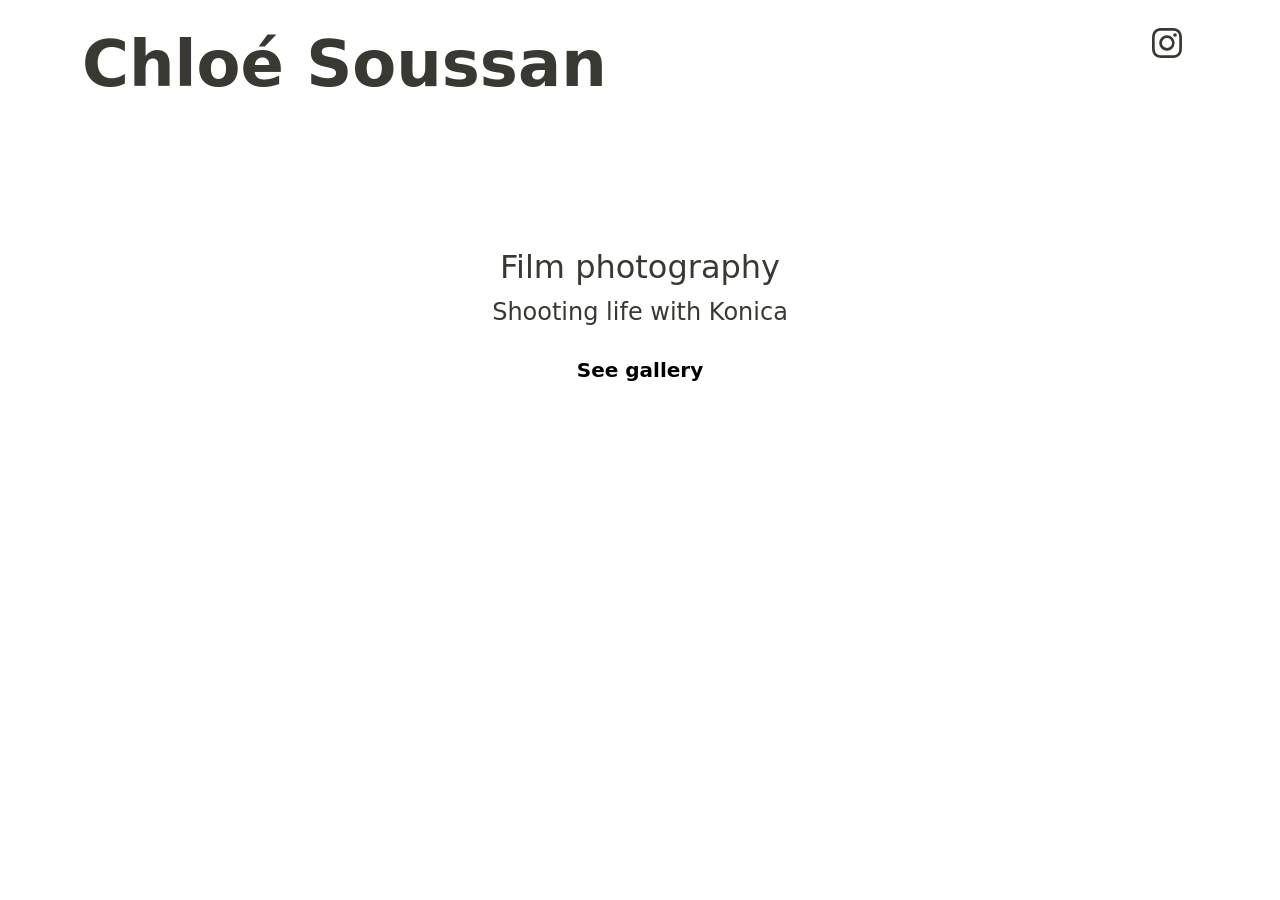
==== index.html @ 39ea601d "Adding photos and new navigation bar" ====
<!doctype html>
<html lang="en">
<head>
    <meta charset="utf-8">
    <meta name="viewport" content="width=device-width, initial-scale=1">
    <title>Chloé Soussan</title>
    <link rel="icon" href="data:image/svg+xml,%3Csvg xmlns='http://www.w3.org/2000/svg' width='10' height='10' fill='currentColor' class='bi bi-camera2' viewBox='0 0 16 16'%3E%3Cpath d='M5 8c0-1.657 2.343-3 4-3V4a4 4 0 0 0-4 4'/%3E%3Cpath d='M12.318 3h2.015C15.253 3 16 3.746 16 4.667v6.666c0 .92-.746 1.667-1.667 1.667h-2.015A5.97 5.97 0 0 1 9 14a5.97 5.97 0 0 1-3.318-1H1.667C.747 13 0 12.254 0 11.333V4.667C0 3.747.746 3 1.667 3H2a1 1 0 0 1 1-1h1a1 1 0 0 1 1 1h.682A5.97 5.97 0 0 1 9 2c1.227 0 2.367.368 3.318 1M2 4.5a.5.5 0 1 0-1 0 .5.5 0 0 0 1 0M14 8A5 5 0 1 0 4 8a5 5 0 0 0 10 0'/%3E%3C/svg%3E" type="image/svg+xml">

    <link href="https://cdn.jsdelivr.net/npm/bootstrap@5.3.2/dist/css/bootstrap.min.css" rel="stylesheet" integrity="sha384-T3c6CoIi6uLrA9TneNEoa7RxnatzjcDSCmG1MXxSR1GAsXEV/Dwwykc2MPK8M2HN" crossorigin="anonymous">

</head>
<style>
    body {
        font-size: 2vw;
    }
    #animated-text {
        overflow: hidden;
        text-align: left;
        white-space: nowrap;
        border-right: #393832;
        animation: typing 3s steps(40, end), blink-caret 0.75s infinite;
    }

    @keyframes typing {
        from {
            width: 0;
        }
        to {
            width: 100%;
        }
    }

    @keyframes blink-caret {
        from, to {
            border-color: transparent;
        }
        50% {
            border-color: #393832;
        }
    }
    #scrollToTopBtn {
        position: fixed;
        bottom: 20px;
        right: 20px;
        display: none;
        background-color: white;
        color: white;
        border: none;
        border-radius: 5px;
        padding: 10px 15px;
        cursor: pointer;
    }
    body {
        /*background-image: url("Photos/CNV000023.jpeg");*/
        background-position: center;
        background-size: cover;
        background-attachment: fixed;
        animation: fadeIn 3s ease-in-out;
    }
    @keyframes fadeIn {
        0% {
            opacity: 0; /* Commence avec une opacité de 0 */
        }
        100% {
            opacity: 1; /* Termine avec une opacité de 1 */
        }
    }
    footer {
        bottom: 0;
        width: 100%;
        color:white;
        padding: 20px;
    }
    .fs-1{
        color:#393832;
        font-size: 4rem !important;
    }
    .fs-2{
        color:#393832;
        font-size: 1.5rem !important;
    }
    .fs-3{
        color:#393832;
        font-size: 2rem !important;
    }
    .nav-link {
        color:white;
    }
    .nav-pills  .nav-link
    {
        --bs-nav-pills-link-active-bg: white;
        color:#393832;
        font-size: 1.5rem !important;
    }
    .lead:hover {
        transform: scale(1.1);
        transition: transform 0.3s ease;
        cursor: pointer;
    }

    .nav-link:hover {
        transform: scale(1.1);
        transition: transform 0.3s ease;
        cursor: pointer;
    }


    .container-fluid{
        background-color: white;
    }
   .card-body{
       background-color:white;
       border-color:white;
   }
</style>
<body>
<script src="https://cdn.jsdelivr.net/npm/bootstrap@5.3.2/dist/js/bootstrap.bundle.min.js" integrity="sha384-C6RzsynM9kWDrMNeT87bh95OGNyZPhcTNXj1NW7RuBCsyN/o0jlpcV8Qyq46cDfL" crossorigin="anonymous"></script>

<div class="container ">
    <header class="d-flex flex-wrap justify-content-center py-3 mb-4 ">

        <a href="index.html" class="d-flex align-items-center mb-3 mb-md-0 me-md-auto link-body-emphasis text-decoration-none">

            <b ><span class="fs-1">Chloé Soussan</span></b>
        </a>

        <ul class="nav nav-pills">
            <li class="nav-item"><a href="https://www.instagram.com/chloesouss/" class="nav-link fw-bolder"><svg xmlns="http://www.w3.org/2000/svg" width="30" height="30" fill="currentColor" class="bi bi-instagram" viewBox="0 0 16 16">
                <path d="M8 0C5.829 0 5.556.01 4.703.048 3.85.088 3.269.222 2.76.42a3.9 3.9 0 0 0-1.417.923A3.9 3.9 0 0 0 .42 2.76C.222 3.268.087 3.85.048 4.7.01 5.555 0 5.827 0 8.001c0 2.172.01 2.444.048 3.297.04.852.174 1.433.372 1.942.205.526.478.972.923 1.417.444.445.89.719 1.416.923.51.198 1.09.333 1.942.372C5.555 15.99 5.827 16 8 16s2.444-.01 3.298-.048c.851-.04 1.434-.174 1.943-.372a3.9 3.9 0 0 0 1.416-.923c.445-.445.718-.891.923-1.417.197-.509.332-1.09.372-1.942C15.99 10.445 16 10.173 16 8s-.01-2.445-.048-3.299c-.04-.851-.175-1.433-.372-1.941a3.9 3.9 0 0 0-.923-1.417A3.9 3.9 0 0 0 13.24.42c-.51-.198-1.092-.333-1.943-.372C10.443.01 10.172 0 7.998 0zm-.717 1.442h.718c2.136 0 2.389.007 3.232.046.78.035 1.204.166 1.486.275.373.145.64.319.92.599s.453.546.598.92c.11.281.24.705.275 1.485.039.843.047 1.096.047 3.231s-.008 2.389-.047 3.232c-.035.78-.166 1.203-.275 1.485a2.5 2.5 0 0 1-.599.919c-.28.28-.546.453-.92.598-.28.11-.704.24-1.485.276-.843.038-1.096.047-3.232.047s-2.39-.009-3.233-.047c-.78-.036-1.203-.166-1.485-.276a2.5 2.5 0 0 1-.92-.598 2.5 2.5 0 0 1-.6-.92c-.109-.281-.24-.705-.275-1.485-.038-.843-.046-1.096-.046-3.233s.008-2.388.046-3.231c.036-.78.166-1.204.276-1.486.145-.373.319-.64.599-.92s.546-.453.92-.598c.282-.11.705-.24 1.485-.276.738-.034 1.024-.044 2.515-.045zm4.988 1.328a.96.96 0 1 0 0 1.92.96.96 0 0 0 0-1.92m-4.27 1.122a4.109 4.109 0 1 0 0 8.217 4.109 4.109 0 0 0 0-8.217m0 1.441a2.667 2.667 0 1 1 0 5.334 2.667 2.667 0 0 1 0-5.334"/>
            </svg>  </a></li>
        </ul>
    </header>
    <section class="py-5 text-center container">
        <div class="row py-lg-5">
            <div class="col-lg-6 col-md-8 mx-auto">
                <h1 class="fs-3">Film photography</h1>
                <p class="fs-2">Shooting life with Konica </p>
            </div>
            <p class="lead">
                <a href="ContactPage.html" class="btn btn-lg btn-light fw-bold border-white bg-white">See gallery</a>
            </p>
        </div>
    </section>
<br>
    <br>

</div>

        </div>
</div>
</body>
<button id="scrollToTopBtn" onclick="scrollToTop()"><svg xmlns="http://www.w3.org/2000/svg" width="50" height="50" fill="currentColor" class="bi bi-arrow-up-circle-fill" viewBox="0 0 16 16">
    <path d="M16 8A8 8 0 1 0 0 8a8 8 0 0 0 16 0m-7.5 3.5a.5.5 0 0 1-1 0V5.707L5.354 7.854a.5.5 0 1 1-.708-.708l3-3a.5.5 0 0 1 .708 0l3 3a.5.5 0 0 1-.708.708L8.5 5.707z"/>
</svg></button>

<script>
    function scrollToTop() {
        document.body.scrollTop = 0;
        document.documentElement.scrollTop = 0;
    }


    window.onscroll = function() {
        scrollFunction();
    };

    function scrollFunction() {
        var scrollToTopBtn = document.getElementById("scrollToTopBtn");


        if (document.body.scrollTop > 300 || document.documentElement.scrollTop > 300) {
            scrollToTopBtn.style.display = "block";
        } else {
            scrollToTopBtn.style.display = "none";
        }
    }
</script>
<script>
    // Si vous voulez que l'animation démarre automatiquement
    document.addEventListener('DOMContentLoaded', function () {
        var textElement = document.getElementById('animated-text');
        textElement.innerHTML = textElement.textContent.replace(/\S/g, "<span class='letter'>$&</span>");

        setTimeout(function () {
            textElement.classList.add('show');
        }, 500);
    });
</script>
</html>
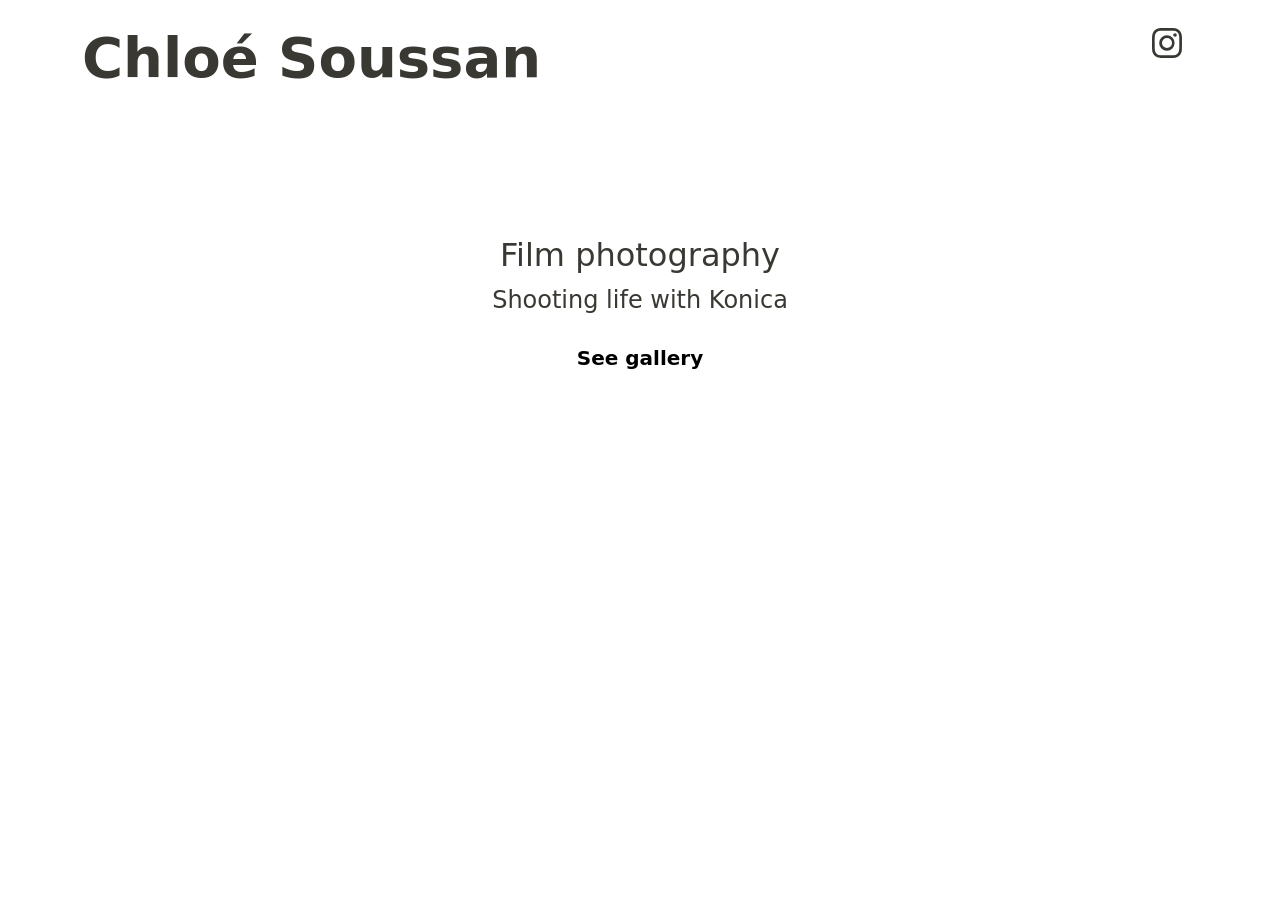
==== commit 8ab14887: "Instagram logo + typo name" ====
--- a/index.html
+++ b/index.html
@@ -73,7 +73,7 @@
     }
     .fs-1{
         color:#393832;
-        font-size: 4rem !important;
+        font-size: 3.5rem !important;
     }
     .fs-2{
         color:#393832;
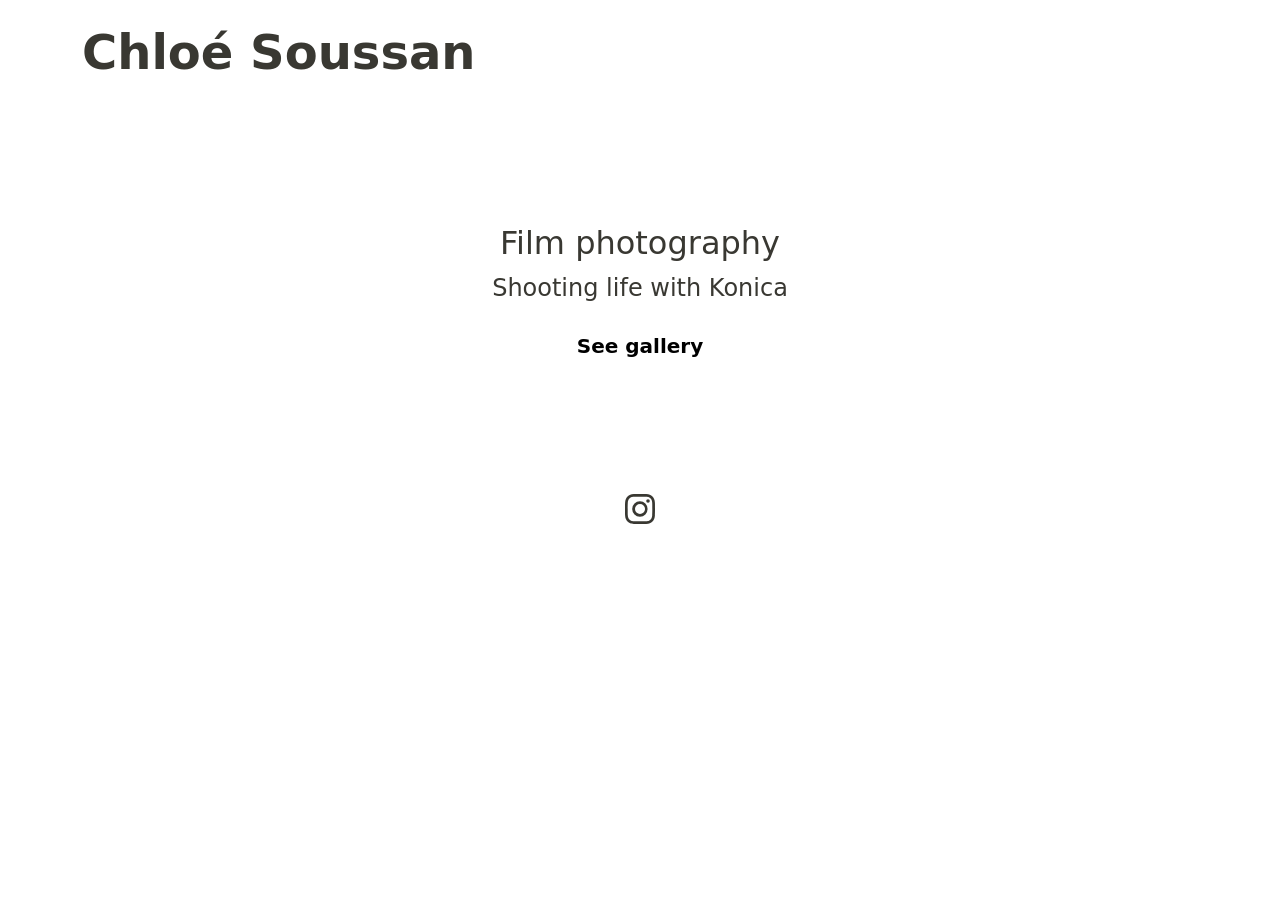
==== commit e20ca680: "Instagram logo + typo name" ====
--- a/index.html
+++ b/index.html
@@ -73,7 +73,7 @@
     }
     .fs-1{
         color:#393832;
-        font-size: 3.5rem !important;
+        font-size: 3rem !important;
     }
     .fs-2{
         color:#393832;
@@ -85,6 +85,7 @@
     }
     .nav-link {
         color:white;
+
     }
     .nav-pills  .nav-link
     {
@@ -123,13 +124,8 @@
 
             <b ><span class="fs-1">Chloé Soussan</span></b>
         </a>
+    </header>
 
-        <ul class="nav nav-pills">
-            <li class="nav-item"><a href="https://www.instagram.com/chloesouss/" class="nav-link fw-bolder"><svg xmlns="http://www.w3.org/2000/svg" width="30" height="30" fill="currentColor" class="bi bi-instagram" viewBox="0 0 16 16">
-                <path d="M8 0C5.829 0 5.556.01 4.703.048 3.85.088 3.269.222 2.76.42a3.9 3.9 0 0 0-1.417.923A3.9 3.9 0 0 0 .42 2.76C.222 3.268.087 3.85.048 4.7.01 5.555 0 5.827 0 8.001c0 2.172.01 2.444.048 3.297.04.852.174 1.433.372 1.942.205.526.478.972.923 1.417.444.445.89.719 1.416.923.51.198 1.09.333 1.942.372C5.555 15.99 5.827 16 8 16s2.444-.01 3.298-.048c.851-.04 1.434-.174 1.943-.372a3.9 3.9 0 0 0 1.416-.923c.445-.445.718-.891.923-1.417.197-.509.332-1.09.372-1.942C15.99 10.445 16 10.173 16 8s-.01-2.445-.048-3.299c-.04-.851-.175-1.433-.372-1.941a3.9 3.9 0 0 0-.923-1.417A3.9 3.9 0 0 0 13.24.42c-.51-.198-1.092-.333-1.943-.372C10.443.01 10.172 0 7.998 0zm-.717 1.442h.718c2.136 0 2.389.007 3.232.046.78.035 1.204.166 1.486.275.373.145.64.319.92.599s.453.546.598.92c.11.281.24.705.275 1.485.039.843.047 1.096.047 3.231s-.008 2.389-.047 3.232c-.035.78-.166 1.203-.275 1.485a2.5 2.5 0 0 1-.599.919c-.28.28-.546.453-.92.598-.28.11-.704.24-1.485.276-.843.038-1.096.047-3.232.047s-2.39-.009-3.233-.047c-.78-.036-1.203-.166-1.485-.276a2.5 2.5 0 0 1-.92-.598 2.5 2.5 0 0 1-.6-.92c-.109-.281-.24-.705-.275-1.485-.038-.843-.046-1.096-.046-3.233s.008-2.388.046-3.231c.036-.78.166-1.204.276-1.486.145-.373.319-.64.599-.92s.546-.453.92-.598c.282-.11.705-.24 1.485-.276.738-.034 1.024-.044 2.515-.045zm4.988 1.328a.96.96 0 1 0 0 1.92.96.96 0 0 0 0-1.92m-4.27 1.122a4.109 4.109 0 1 0 0 8.217 4.109 4.109 0 0 0 0-8.217m0 1.441a2.667 2.667 0 1 1 0 5.334 2.667 2.667 0 0 1 0-5.334"/>
-            </svg>  </a></li>
-        </ul>
-    </header>
     <section class="py-5 text-center container">
         <div class="row py-lg-5">
             <div class="col-lg-6 col-md-8 mx-auto">
@@ -137,10 +133,17 @@
                 <p class="fs-2">Shooting life with Konica </p>
             </div>
             <p class="lead">
-                <a href="ContactPage.html" class="btn btn-lg btn-light fw-bold border-white bg-white">See gallery</a>
+                <a href="SUMIMASEN.html" class="btn btn-lg btn-light fw-bold border-white bg-white">See gallery</a>
             </p>
         </div>
     </section>
+    <div class="d-flex justify-content-center">
+    <ul class="nav nav-pills">
+        <li class="nav-item"><a href="https://www.instagram.com/chloesouss/" class="nav-link fw-bolder"><svg xmlns="http://www.w3.org/2000/svg" width="30" height="30" fill="currentColor" class="bi bi-instagram" viewBox="0 0 16 16">
+            <path d="M8 0C5.829 0 5.556.01 4.703.048 3.85.088 3.269.222 2.76.42a3.9 3.9 0 0 0-1.417.923A3.9 3.9 0 0 0 .42 2.76C.222 3.268.087 3.85.048 4.7.01 5.555 0 5.827 0 8.001c0 2.172.01 2.444.048 3.297.04.852.174 1.433.372 1.942.205.526.478.972.923 1.417.444.445.89.719 1.416.923.51.198 1.09.333 1.942.372C5.555 15.99 5.827 16 8 16s2.444-.01 3.298-.048c.851-.04 1.434-.174 1.943-.372a3.9 3.9 0 0 0 1.416-.923c.445-.445.718-.891.923-1.417.197-.509.332-1.09.372-1.942C15.99 10.445 16 10.173 16 8s-.01-2.445-.048-3.299c-.04-.851-.175-1.433-.372-1.941a3.9 3.9 0 0 0-.923-1.417A3.9 3.9 0 0 0 13.24.42c-.51-.198-1.092-.333-1.943-.372C10.443.01 10.172 0 7.998 0zm-.717 1.442h.718c2.136 0 2.389.007 3.232.046.78.035 1.204.166 1.486.275.373.145.64.319.92.599s.453.546.598.92c.11.281.24.705.275 1.485.039.843.047 1.096.047 3.231s-.008 2.389-.047 3.232c-.035.78-.166 1.203-.275 1.485a2.5 2.5 0 0 1-.599.919c-.28.28-.546.453-.92.598-.28.11-.704.24-1.485.276-.843.038-1.096.047-3.232.047s-2.39-.009-3.233-.047c-.78-.036-1.203-.166-1.485-.276a2.5 2.5 0 0 1-.92-.598 2.5 2.5 0 0 1-.6-.92c-.109-.281-.24-.705-.275-1.485-.038-.843-.046-1.096-.046-3.233s.008-2.388.046-3.231c.036-.78.166-1.204.276-1.486.145-.373.319-.64.599-.92s.546-.453.92-.598c.282-.11.705-.24 1.485-.276.738-.034 1.024-.044 2.515-.045zm4.988 1.328a.96.96 0 1 0 0 1.92.96.96 0 0 0 0-1.92m-4.27 1.122a4.109 4.109 0 1 0 0 8.217 4.109 4.109 0 0 0 0-8.217m0 1.441a2.667 2.667 0 1 1 0 5.334 2.667 2.667 0 0 1 0-5.334"/>
+        </svg>  </a></li>
+    </ul>
+    </div>
 <br>
     <br>
 
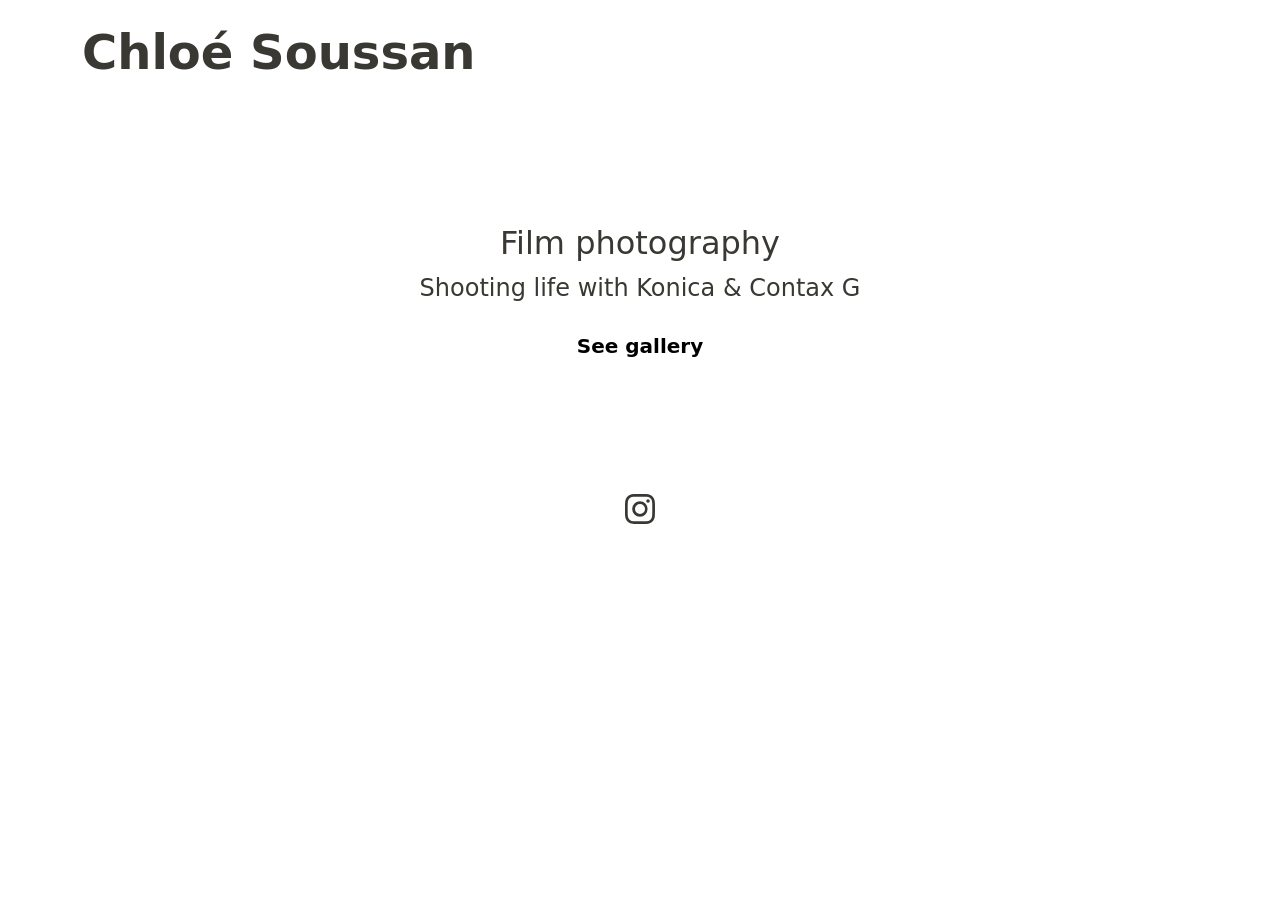
==== commit f6230c77: "Instagram logo + typo name" ====
--- a/index.html
+++ b/index.html
@@ -130,7 +130,7 @@
         <div class="row py-lg-5">
             <div class="col-lg-6 col-md-8 mx-auto">
                 <h1 class="fs-3">Film photography</h1>
-                <p class="fs-2">Shooting life with Konica </p>
+                <p class="fs-2">Shooting life with Konica & Contax G</p>
             </div>
             <p class="lead">
                 <a href="SUMIMASEN.html" class="btn btn-lg btn-light fw-bold border-white bg-white">See gallery</a>
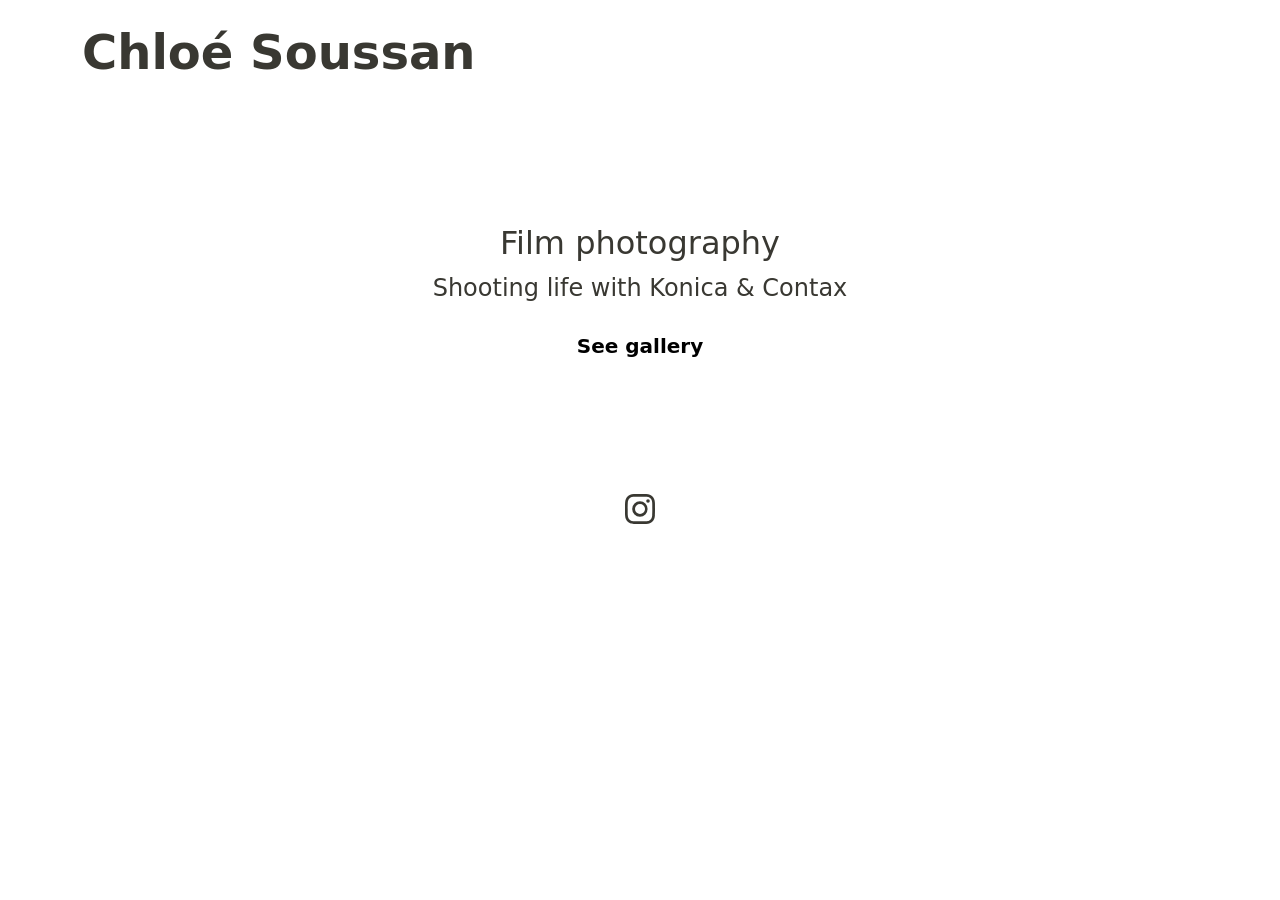
==== commit 05f17f37: "Instagram logo + typo name" ====
--- a/index.html
+++ b/index.html
@@ -130,7 +130,7 @@
         <div class="row py-lg-5">
             <div class="col-lg-6 col-md-8 mx-auto">
                 <h1 class="fs-3">Film photography</h1>
-                <p class="fs-2">Shooting life with Konica & Contax G</p>
+                <p class="fs-2">Shooting life with Konica & Contax </p>
             </div>
             <p class="lead">
                 <a href="SUMIMASEN.html" class="btn btn-lg btn-light fw-bold border-white bg-white">See gallery</a>
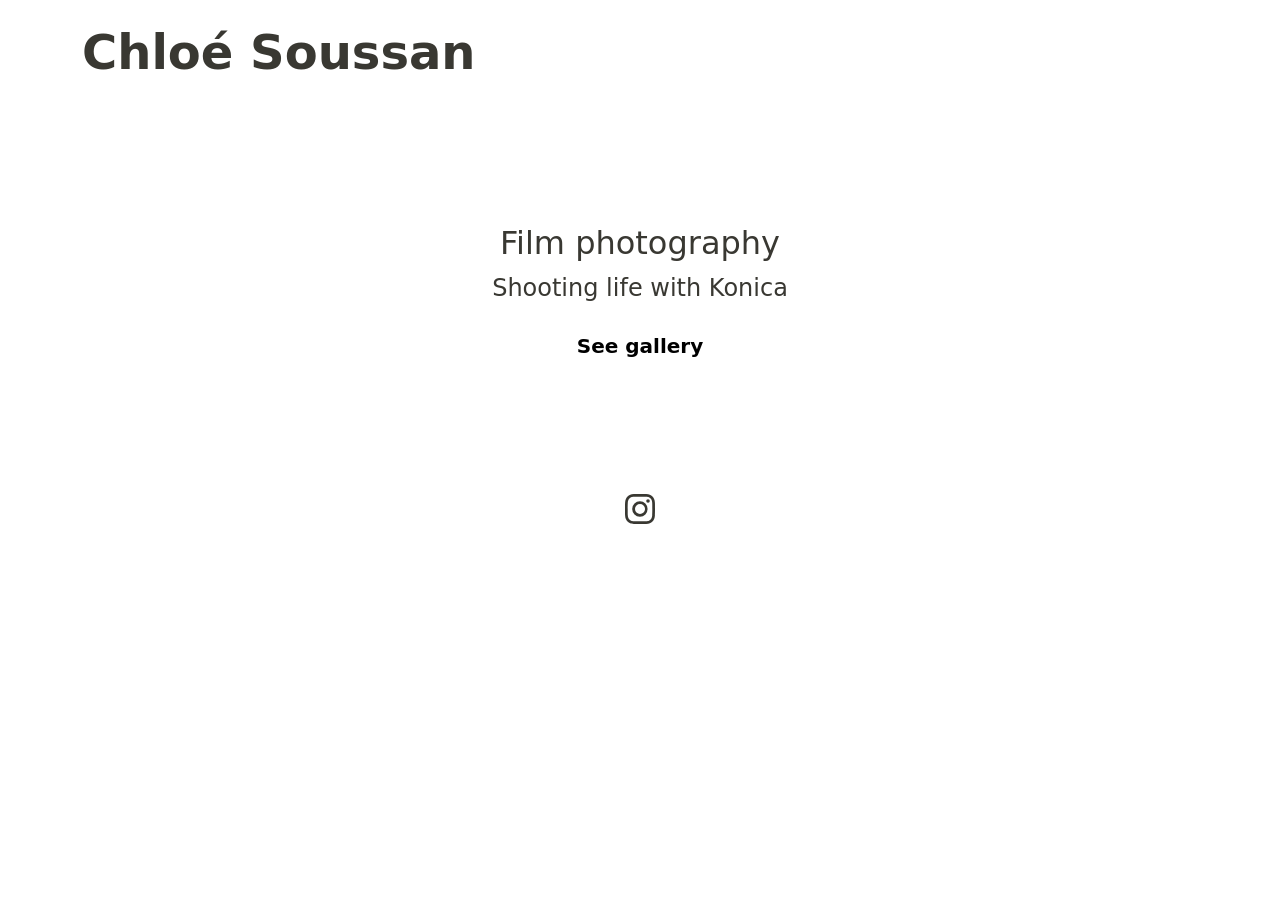
==== commit a0ed4e73: "typo name" ====
--- a/index.html
+++ b/index.html
@@ -51,7 +51,7 @@
         cursor: pointer;
     }
     body {
-        /*background-image: url("Photos/CNV000023.jpeg");*/
+
         background-position: center;
         background-size: cover;
         background-attachment: fixed;
@@ -59,10 +59,10 @@
     }
     @keyframes fadeIn {
         0% {
-            opacity: 0; /* Commence avec une opacité de 0 */
+            opacity: 0;
         }
         100% {
-            opacity: 1; /* Termine avec une opacité de 1 */
+            opacity: 1;
         }
     }
     footer {
@@ -130,7 +130,7 @@
         <div class="row py-lg-5">
             <div class="col-lg-6 col-md-8 mx-auto">
                 <h1 class="fs-3">Film photography</h1>
-                <p class="fs-2">Shooting life with Konica & Contax </p>
+                <p class="fs-2">Shooting life with Konica </p>
             </div>
             <p class="lead">
                 <a href="SUMIMASEN.html" class="btn btn-lg btn-light fw-bold border-white bg-white">See gallery</a>
@@ -179,7 +179,6 @@
     }
 </script>
 <script>
-    // Si vous voulez que l'animation démarre automatiquement
     document.addEventListener('DOMContentLoaded', function () {
         var textElement = document.getElementById('animated-text');
         textElement.innerHTML = textElement.textContent.replace(/\S/g, "<span class='letter'>$&</span>");
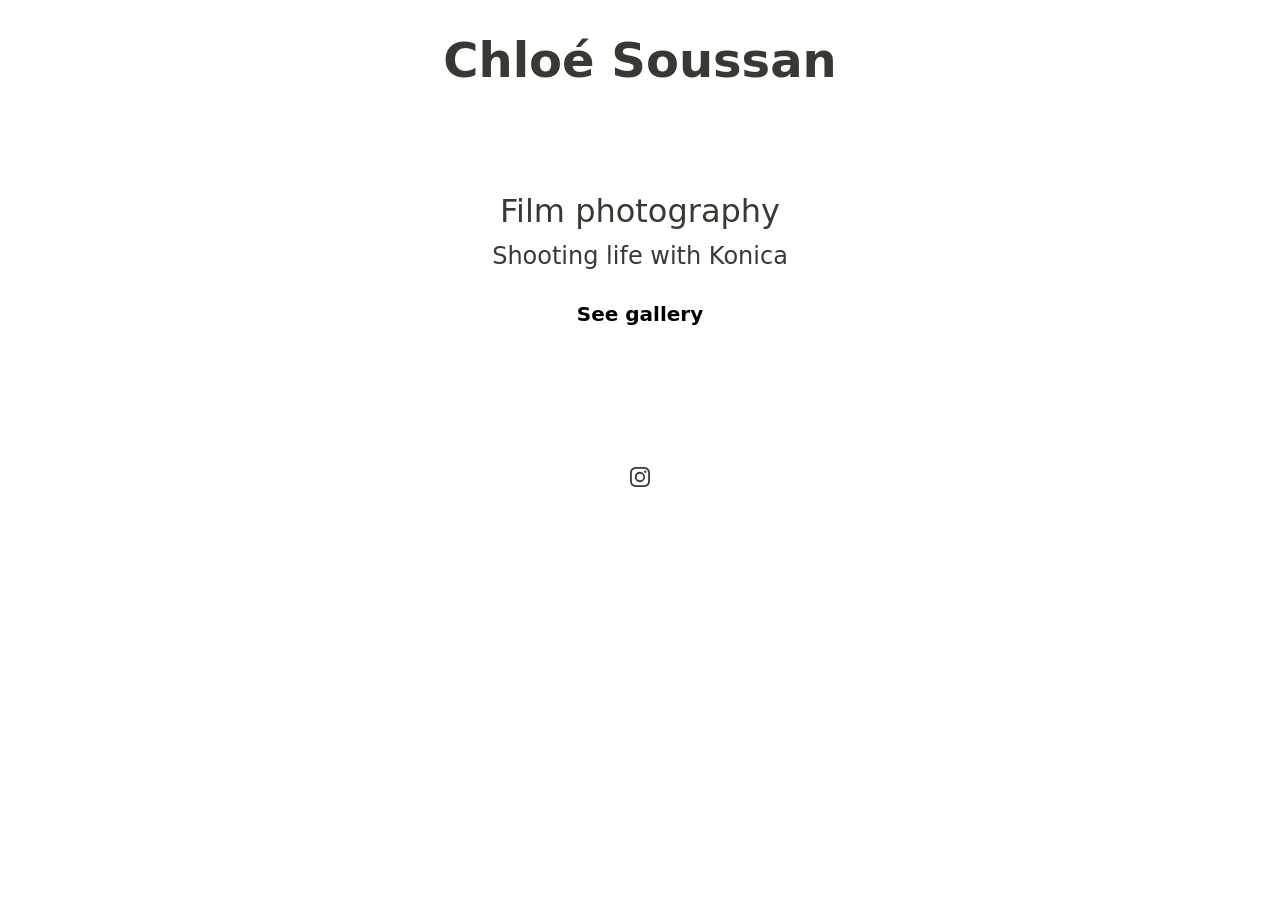
==== commit 962a3eb2: "Reshape interface website" ====
--- a/index.html
+++ b/index.html
@@ -113,18 +113,49 @@
        background-color:white;
        border-color:white;
    }
+
+
+  .site-navbar {
+    border-bottom: 1px solid rgba(57, 56, 50, 0.12);
+  }
+  .site-navbar .navbar-brand {
+    color: #393832;
+    font-size: 2.2rem;
+    font-weight: 700;
+  }
+  .site-navbar .navbar-brand:hover {
+    color: #393832;
+  }
+  .site-navbar .nav-link {
+    color: #393832;
+    font-size: 1.05rem;
+    font-weight: 600;
+    padding: 0.35rem 0.75rem;
+    border-radius: 999px;
+  }
+  .site-navbar .nav-link:hover {
+    color: #393832;
+    background-color: rgba(57, 56, 50, 0.08);
+  }
+  .site-navbar .nav-link.active {
+    color: #ffffff !important;
+    background-color: #393832;
+  }
+  .site-navbar .navbar-toggler {
+    border-color: rgba(57, 56, 50, 0.35);
+  }
+  .site-navbar .navbar-toggler:focus {
+    box-shadow: none;
+  }
+
 </style>
 <body>
 <script src="https://cdn.jsdelivr.net/npm/bootstrap@5.3.2/dist/js/bootstrap.bundle.min.js" integrity="sha384-C6RzsynM9kWDrMNeT87bh95OGNyZPhcTNXj1NW7RuBCsyN/o0jlpcV8Qyq46cDfL" crossorigin="anonymous"></script>
 
 <div class="container ">
-    <header class="d-flex flex-wrap justify-content-center py-3 mb-4 ">
-
-        <a href="index.html" class="d-flex align-items-center mb-3 mb-md-0 me-md-auto link-body-emphasis text-decoration-none">
-
-            <b ><span class="fs-1">Chloé Soussan</span></b>
-        </a>
-    </header>
+    <div class="text-center pt-4">
+        <b><span class="fs-1">Chloé Soussan</span></b>
+    </div>
 
     <section class="py-5 text-center container">
         <div class="row py-lg-5">
@@ -139,7 +170,7 @@
     </section>
     <div class="d-flex justify-content-center">
     <ul class="nav nav-pills">
-        <li class="nav-item"><a href="https://www.instagram.com/chloesouss/" class="nav-link fw-bolder"><svg xmlns="http://www.w3.org/2000/svg" width="30" height="30" fill="currentColor" class="bi bi-instagram" viewBox="0 0 16 16">
+        <li class="nav-item"><a href="https://www.instagram.com/chloesouss/" class="nav-link fw-bolder"><svg xmlns="http://www.w3.org/2000/svg" width="20" height="20" fill="currentColor" class="bi bi-instagram" viewBox="0 0 16 16">
             <path d="M8 0C5.829 0 5.556.01 4.703.048 3.85.088 3.269.222 2.76.42a3.9 3.9 0 0 0-1.417.923A3.9 3.9 0 0 0 .42 2.76C.222 3.268.087 3.85.048 4.7.01 5.555 0 5.827 0 8.001c0 2.172.01 2.444.048 3.297.04.852.174 1.433.372 1.942.205.526.478.972.923 1.417.444.445.89.719 1.416.923.51.198 1.09.333 1.942.372C5.555 15.99 5.827 16 8 16s2.444-.01 3.298-.048c.851-.04 1.434-.174 1.943-.372a3.9 3.9 0 0 0 1.416-.923c.445-.445.718-.891.923-1.417.197-.509.332-1.09.372-1.942C15.99 10.445 16 10.173 16 8s-.01-2.445-.048-3.299c-.04-.851-.175-1.433-.372-1.941a3.9 3.9 0 0 0-.923-1.417A3.9 3.9 0 0 0 13.24.42c-.51-.198-1.092-.333-1.943-.372C10.443.01 10.172 0 7.998 0zm-.717 1.442h.718c2.136 0 2.389.007 3.232.046.78.035 1.204.166 1.486.275.373.145.64.319.92.599s.453.546.598.92c.11.281.24.705.275 1.485.039.843.047 1.096.047 3.231s-.008 2.389-.047 3.232c-.035.78-.166 1.203-.275 1.485a2.5 2.5 0 0 1-.599.919c-.28.28-.546.453-.92.598-.28.11-.704.24-1.485.276-.843.038-1.096.047-3.232.047s-2.39-.009-3.233-.047c-.78-.036-1.203-.166-1.485-.276a2.5 2.5 0 0 1-.92-.598 2.5 2.5 0 0 1-.6-.92c-.109-.281-.24-.705-.275-1.485-.038-.843-.046-1.096-.046-3.233s.008-2.388.046-3.231c.036-.78.166-1.204.276-1.486.145-.373.319-.64.599-.92s.546-.453.92-.598c.282-.11.705-.24 1.485-.276.738-.034 1.024-.044 2.515-.045zm4.988 1.328a.96.96 0 1 0 0 1.92.96.96 0 0 0 0-1.92m-4.27 1.122a4.109 4.109 0 1 0 0 8.217 4.109 4.109 0 0 0 0-8.217m0 1.441a2.667 2.667 0 1 1 0 5.334 2.667 2.667 0 0 1 0-5.334"/>
         </svg>  </a></li>
     </ul>
